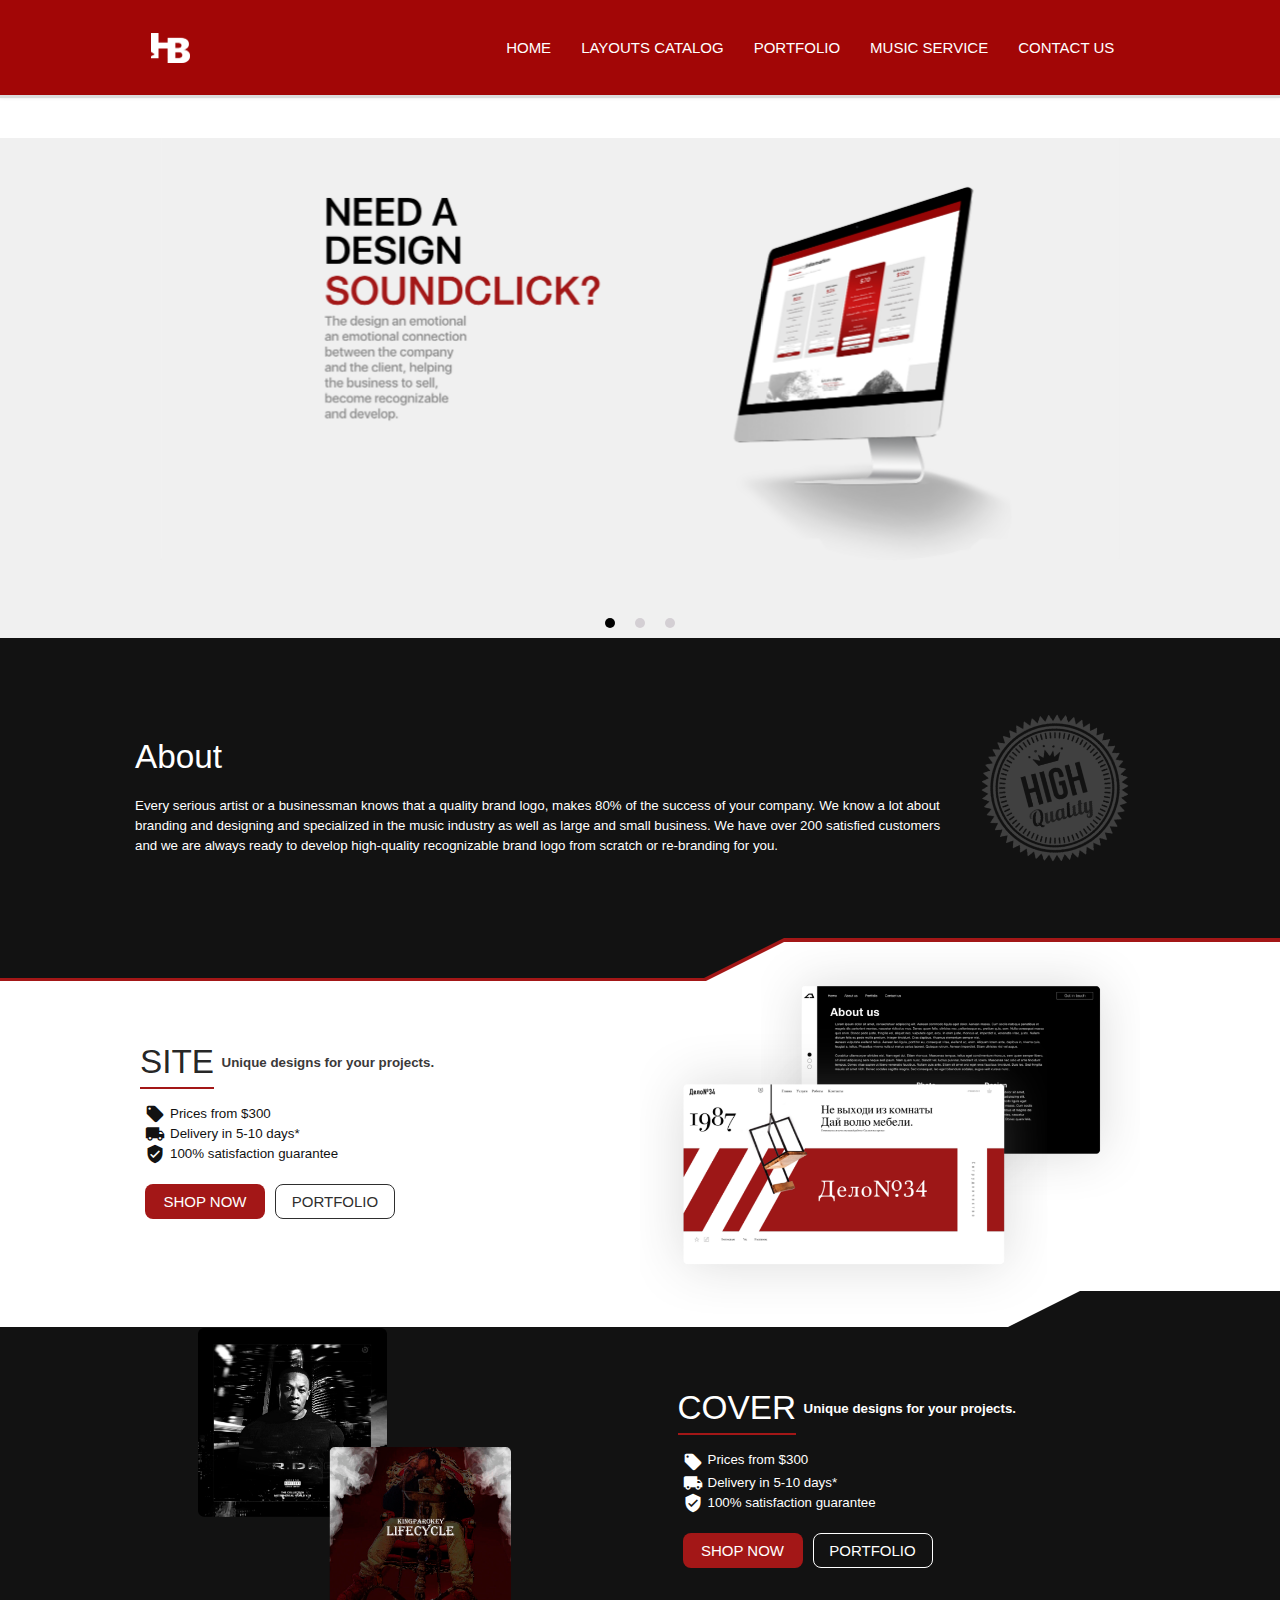
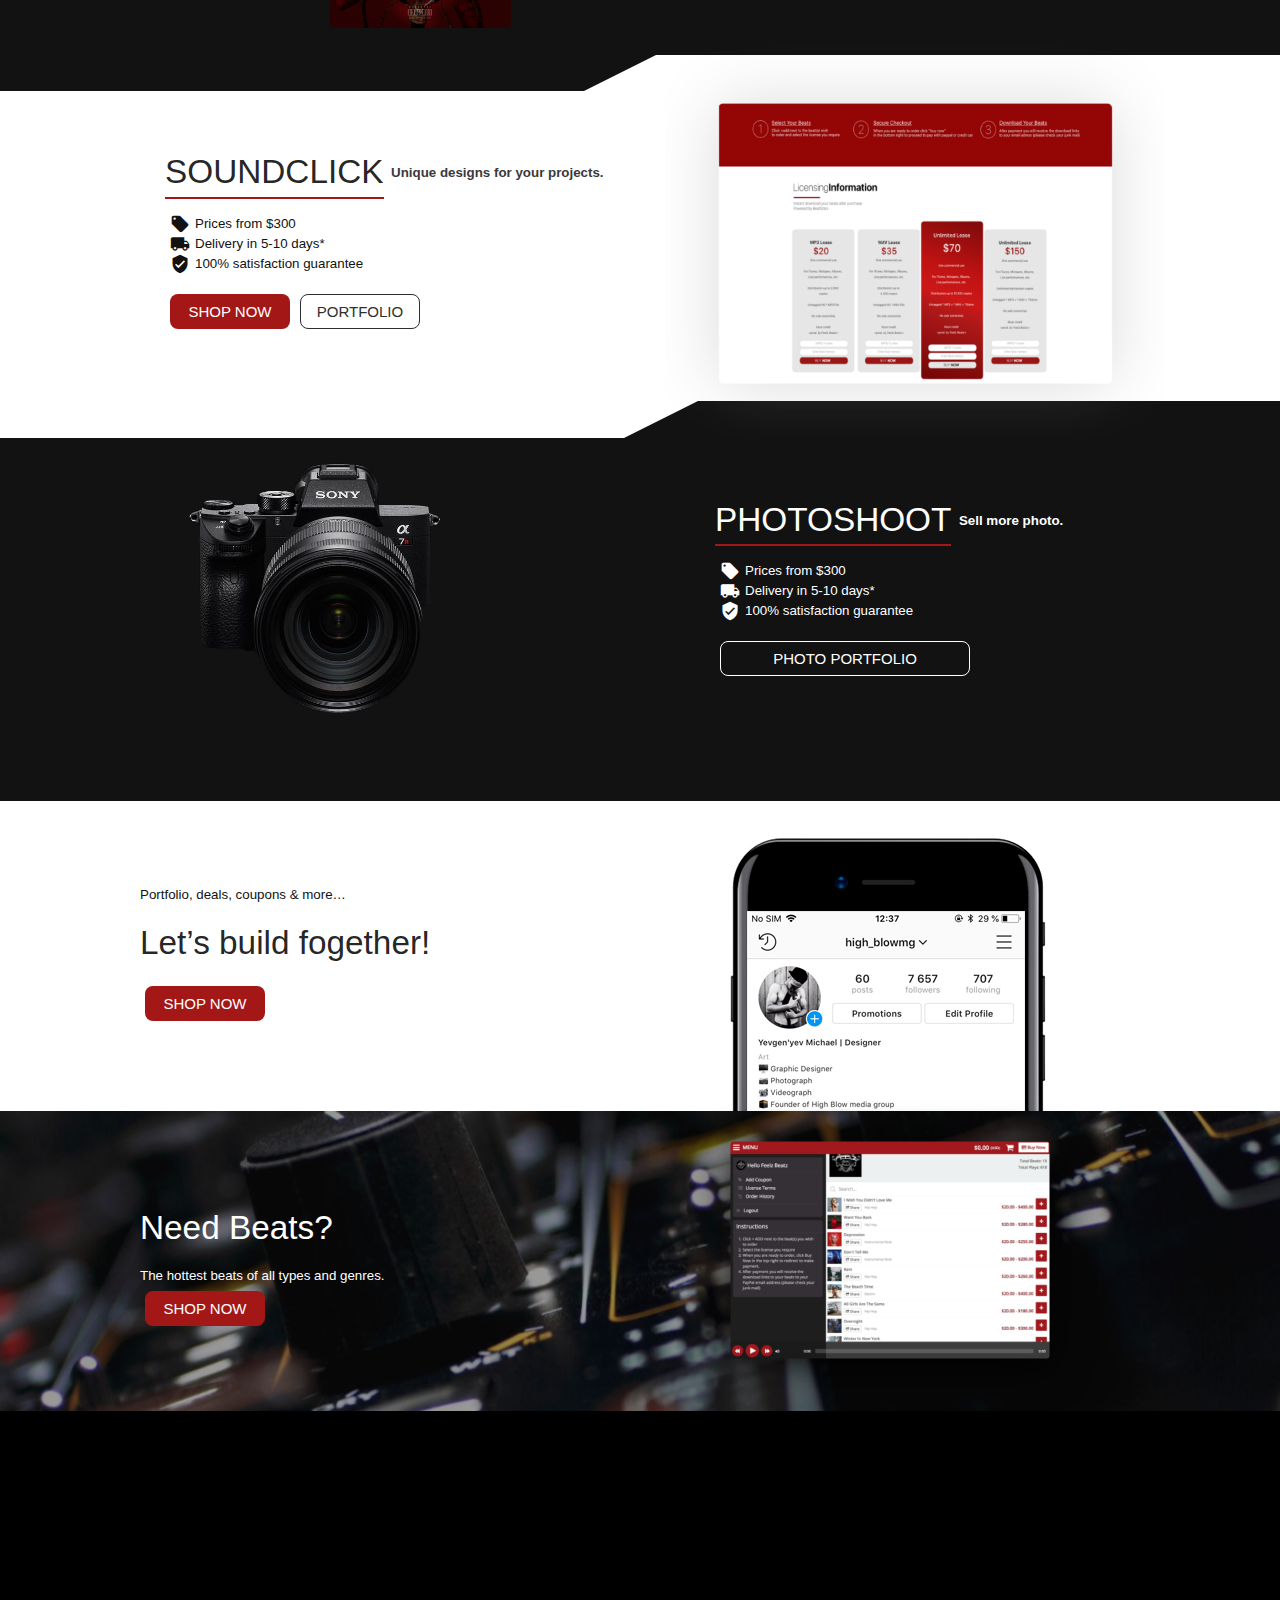
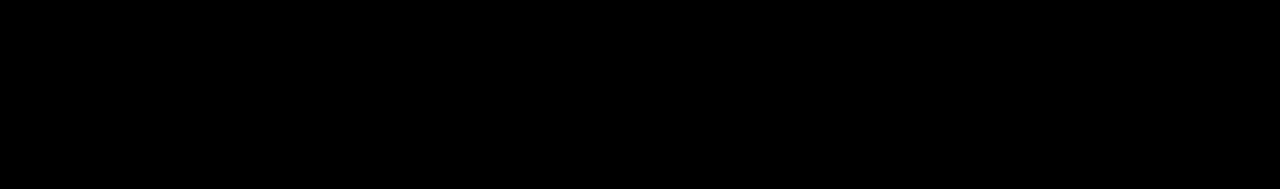
==== index.html @ e4461703 "added files" ====
<!DOCTYPE html><html lang=en><head><meta charset=utf-8><meta http-equiv=X-UA-Compatible content="IE=edge"><link rel=icon href=/favicon.ico><link href="https://fonts.googleapis.com/icon?family=Material+Icons" rel=stylesheet><title>High Blow</title><link href=/css/app.55e5bb41.css rel=preload as=style><link href=/css/chunk-vendors.814f6e4e.css rel=preload as=style><link href=/js/app.47069b54.js rel=preload as=script><link href=/js/chunk-vendors.9012b12e.js rel=preload as=script><link href=/css/chunk-vendors.814f6e4e.css rel=stylesheet><link href=/css/app.55e5bb41.css rel=stylesheet></head><body><noscript><strong>We're sorry but high-blow doesn't work properly without JavaScript enabled. Please enable it to continue.</strong></noscript><div id=app></div><script src=/js/chunk-vendors.9012b12e.js></script><script src=/js/app.47069b54.js></script></body></html>
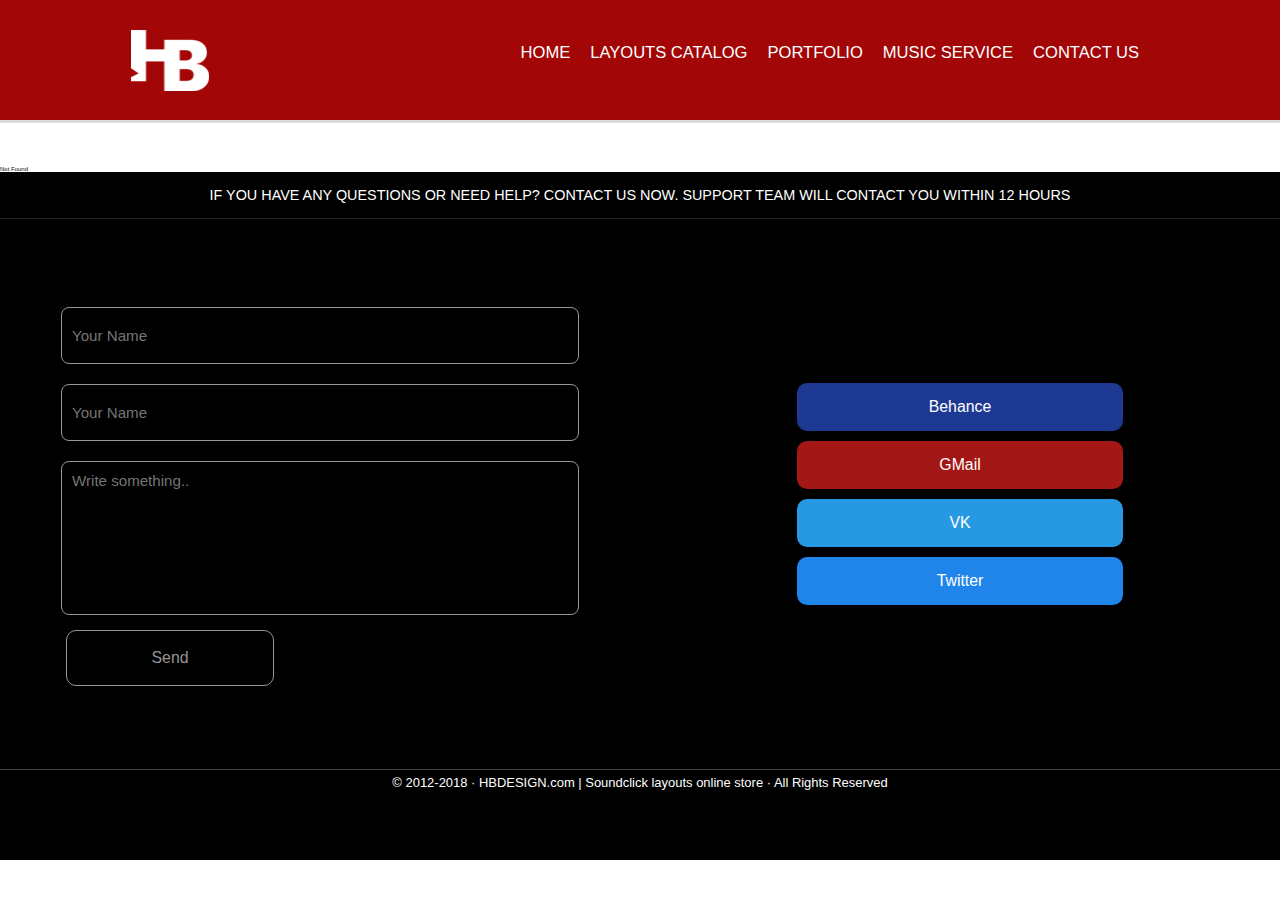
==== commit 9eae2c70: "added new files" ====
--- a/index.html
+++ b/index.html
@@ -1 +1 @@
-<!DOCTYPE html><html lang=en><head><meta charset=utf-8><meta http-equiv=X-UA-Compatible content="IE=edge"><link rel=icon href=/favicon.ico><link href="https://fonts.googleapis.com/icon?family=Material+Icons" rel=stylesheet><title>High Blow</title><link href=/css/app.55e5bb41.css rel=preload as=style><link href=/css/chunk-vendors.814f6e4e.css rel=preload as=style><link href=/js/app.47069b54.js rel=preload as=script><link href=/js/chunk-vendors.9012b12e.js rel=preload as=script><link href=/css/chunk-vendors.814f6e4e.css rel=stylesheet><link href=/css/app.55e5bb41.css rel=stylesheet></head><body><noscript><strong>We're sorry but high-blow doesn't work properly without JavaScript enabled. Please enable it to continue.</strong></noscript><div id=app></div><script src=/js/chunk-vendors.9012b12e.js></script><script src=/js/app.47069b54.js></script></body></html>+<!DOCTYPE html><html lang=en><head><meta charset=utf-8><meta http-equiv=X-UA-Compatible content="IE=edge"><link rel=icon href=/favicon.ico><meta name=viewport content="width=device-width,initial-scale=1"><link href="https://fonts.googleapis.com/icon?family=Material+Icons" rel=stylesheet><title>High Blow</title><link href=/css/app.627c3e48.css rel=preload as=style><link href=/js/app.131b689c.js rel=preload as=script><link href=/js/chunk-vendors.644cb0cd.js rel=preload as=script><link href=/css/app.627c3e48.css rel=stylesheet></head><body><noscript><strong>We're sorry but high-blow doesn't work properly without JavaScript enabled. Please enable it to continue.</strong></noscript><div id=app></div><script src=/js/chunk-vendors.644cb0cd.js></script><script src=/js/app.131b689c.js></script></body></html>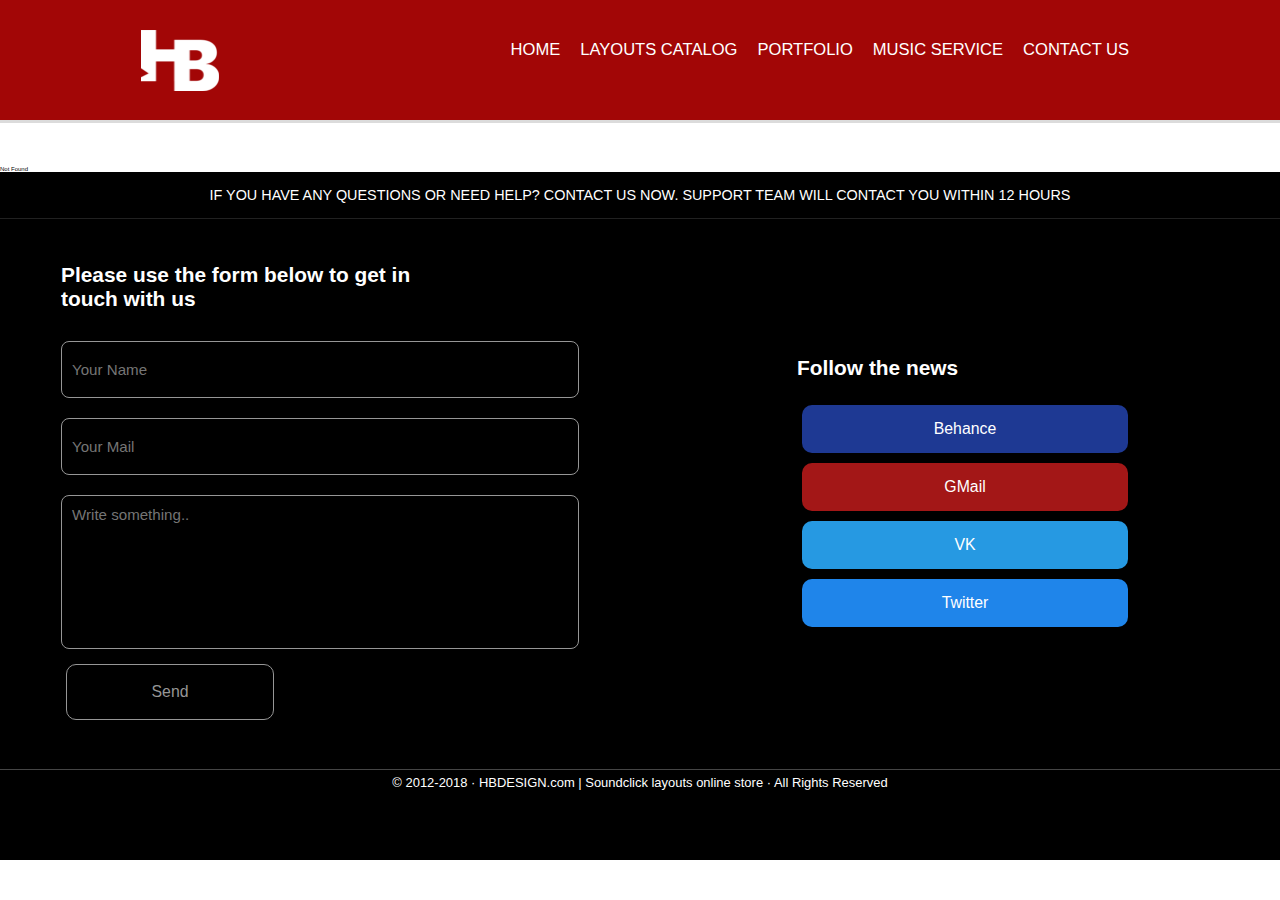
==== commit 5d907943: "added files" ====
--- a/index.html
+++ b/index.html
@@ -1 +1 @@
-<!DOCTYPE html><html lang=en><head><meta charset=utf-8><meta http-equiv=X-UA-Compatible content="IE=edge"><link rel=icon href=/favicon.ico><meta name=viewport content="width=device-width,initial-scale=1"><link href="https://fonts.googleapis.com/icon?family=Material+Icons" rel=stylesheet><title>High Blow</title><link href=/css/app.627c3e48.css rel=preload as=style><link href=/js/app.131b689c.js rel=preload as=script><link href=/js/chunk-vendors.644cb0cd.js rel=preload as=script><link href=/css/app.627c3e48.css rel=stylesheet></head><body><noscript><strong>We're sorry but high-blow doesn't work properly without JavaScript enabled. Please enable it to continue.</strong></noscript><div id=app></div><script src=/js/chunk-vendors.644cb0cd.js></script><script src=/js/app.131b689c.js></script></body></html>+<!DOCTYPE html><html lang=en><head><meta charset=utf-8><meta http-equiv=X-UA-Compatible content="IE=edge"><link rel=icon href=/favicon.ico><link href="https://fonts.googleapis.com/icon?family=Material+Icons" rel=stylesheet><title>High Blow</title><link href=/css/app.9b9ab295.css rel=preload as=style><link href=/js/app.6dcf4362.js rel=preload as=script><link href=/js/chunk-vendors.644cb0cd.js rel=preload as=script><link href=/css/app.9b9ab295.css rel=stylesheet></head><body><noscript><strong>We're sorry but high-blow doesn't work properly without JavaScript enabled. Please enable it to continue.</strong></noscript><div id=app></div><script src=/js/chunk-vendors.644cb0cd.js></script><script src=/js/app.6dcf4362.js></script></body></html>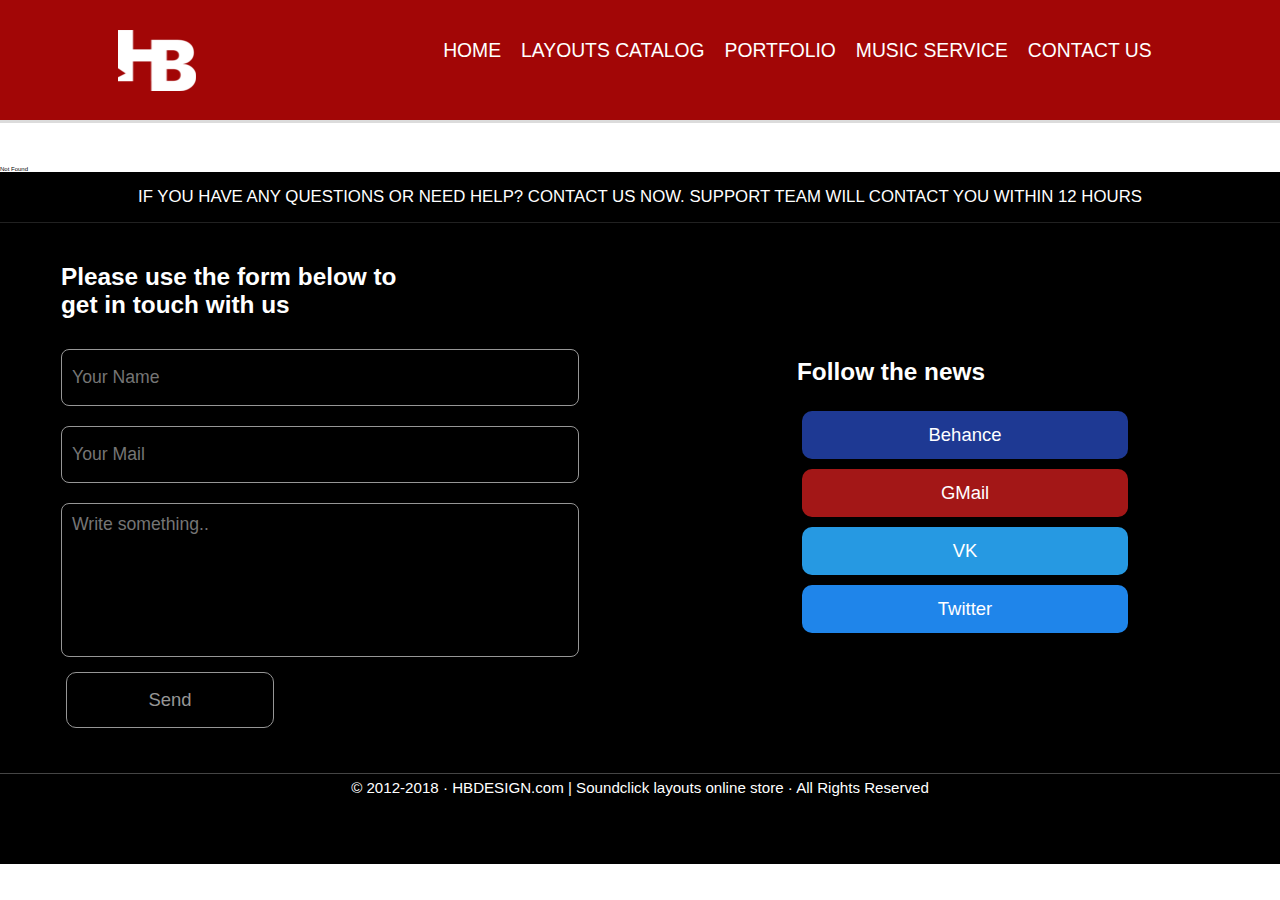
==== commit 94f37e3e: "added files" ====
--- a/index.html
+++ b/index.html
@@ -1 +1 @@
-<!DOCTYPE html><html lang=en><head><meta charset=utf-8><meta http-equiv=X-UA-Compatible content="IE=edge"><link rel=icon href=/favicon.ico><link href="https://fonts.googleapis.com/icon?family=Material+Icons" rel=stylesheet><title>High Blow</title><link href=/css/app.9b9ab295.css rel=preload as=style><link href=/js/app.6dcf4362.js rel=preload as=script><link href=/js/chunk-vendors.644cb0cd.js rel=preload as=script><link href=/css/app.9b9ab295.css rel=stylesheet></head><body><noscript><strong>We're sorry but high-blow doesn't work properly without JavaScript enabled. Please enable it to continue.</strong></noscript><div id=app></div><script src=/js/chunk-vendors.644cb0cd.js></script><script src=/js/app.6dcf4362.js></script></body></html>+<!DOCTYPE html><html lang=en><head><meta charset=utf-8><meta http-equiv=X-UA-Compatible content="IE=edge"><link rel=icon href=/favicon.ico><link href="https://fonts.googleapis.com/icon?family=Material+Icons" rel=stylesheet><title>High Blow</title><link href=/css/app.120156ae.css rel=preload as=style><link href=/js/app.a92a4a52.js rel=preload as=script><link href=/js/chunk-vendors.644cb0cd.js rel=preload as=script><link href=/css/app.120156ae.css rel=stylesheet></head><body><noscript><strong>We're sorry but high-blow doesn't work properly without JavaScript enabled. Please enable it to continue.</strong></noscript><div id=app></div><script src=/js/chunk-vendors.644cb0cd.js></script><script src=/js/app.a92a4a52.js></script></body></html>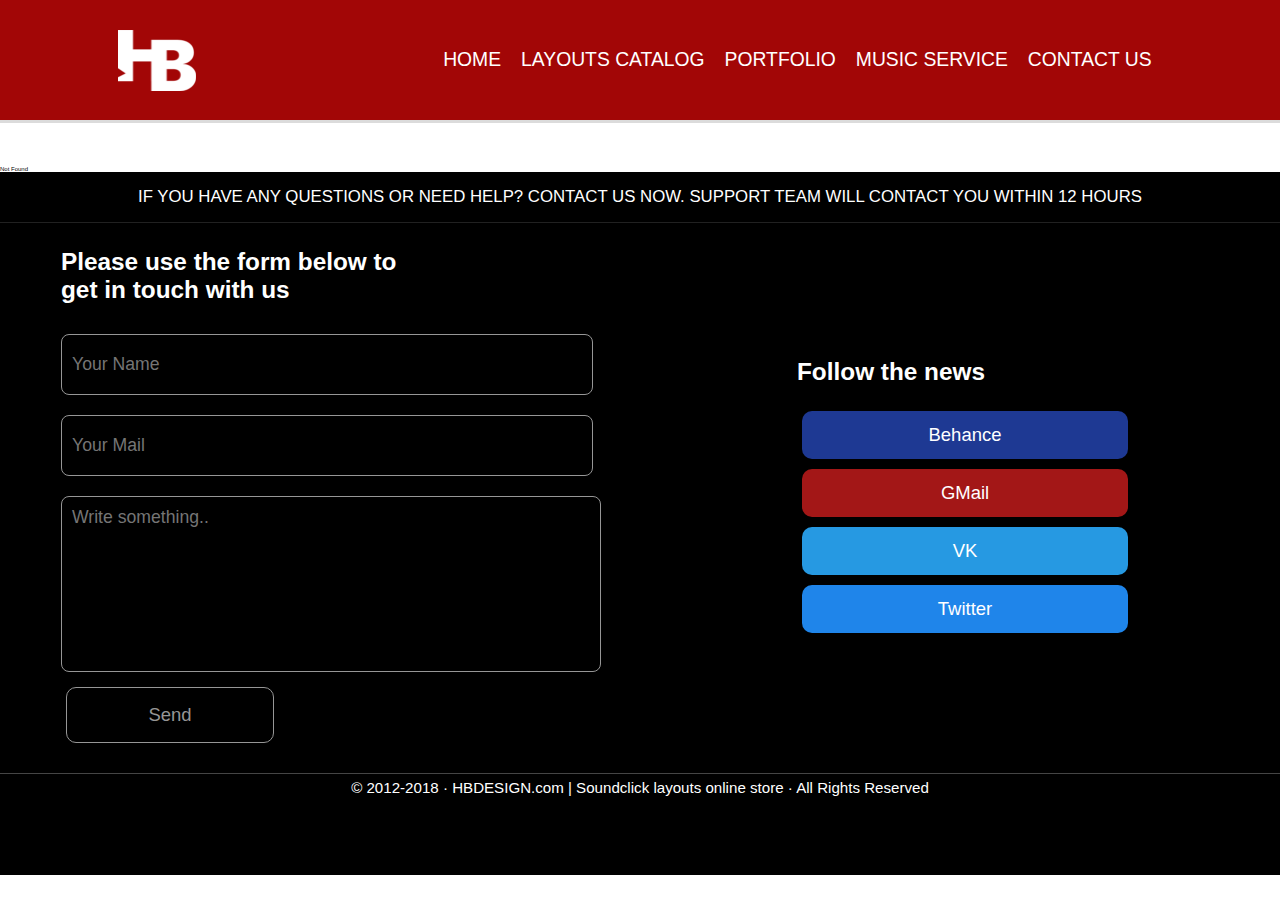
==== commit 179e39b2: "added files" ====
--- a/index.html
+++ b/index.html
@@ -1 +1 @@
-<!DOCTYPE html><html lang=en><head><meta charset=utf-8><meta http-equiv=X-UA-Compatible content="IE=edge"><link rel=icon href=/favicon.ico><link href="https://fonts.googleapis.com/icon?family=Material+Icons" rel=stylesheet><title>High Blow</title><link href=/css/app.120156ae.css rel=preload as=style><link href=/js/app.a92a4a52.js rel=preload as=script><link href=/js/chunk-vendors.644cb0cd.js rel=preload as=script><link href=/css/app.120156ae.css rel=stylesheet></head><body><noscript><strong>We're sorry but high-blow doesn't work properly without JavaScript enabled. Please enable it to continue.</strong></noscript><div id=app></div><script src=/js/chunk-vendors.644cb0cd.js></script><script src=/js/app.a92a4a52.js></script></body></html>+<!DOCTYPE html><html lang=en><head><meta charset=utf-8><meta http-equiv=X-UA-Compatible content="IE=edge"><link rel=icon href=/favicon.ico><link href="https://fonts.googleapis.com/icon?family=Material+Icons" rel=stylesheet><title>High Blow</title><link href=/css/app.4bd92d75.css rel=preload as=style><link href=/js/app.ecbce7f8.js rel=preload as=script><link href=/js/chunk-vendors.644cb0cd.js rel=preload as=script><link href=/css/app.4bd92d75.css rel=stylesheet></head><body><noscript><strong>We're sorry but high-blow doesn't work properly without JavaScript enabled. Please enable it to continue.</strong></noscript><div id=app></div><script src=/js/chunk-vendors.644cb0cd.js></script><script src=/js/app.ecbce7f8.js></script></body></html>